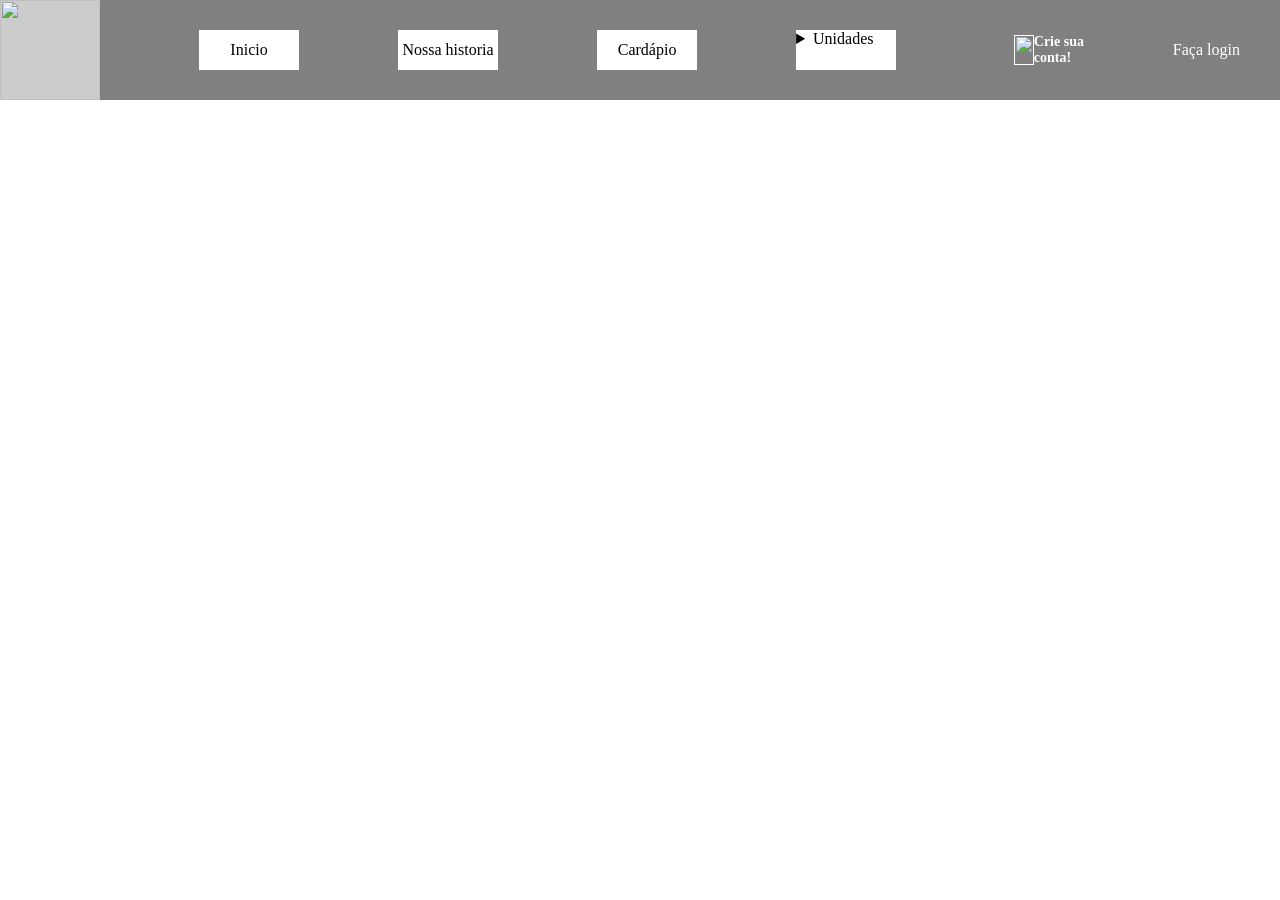
==== Landing Page/index.html @ 3d6b9d28 "ajustes" ====
<!DOCTYPE html>
<html lang="en">
<head>
    <meta charset="UTF-8">
    <meta name="viewport" content="width=device-width, initial-scale=1.0">
    <title>Document</title>
    <link rel="stylesheet" href="headerp.css">
    <link rel="stylesheet" href="interações.css">
</head>
<body>
<section class="Headerprincipal">

        <div class="Logo"><img src="substituto.svg" alt=""></div>



        <div class="Headermeio">

<div class="inicio">Inicio</div>

<div class="historia">Nossa historia</div>

<div class="cardapio">Cardápio</div>

<details class="detalhes">
    <summary class="nada">Unidades</summary>
    <div class="dento">
        <div class="dentodento">São Paulo - Grajau</div>
        <div class="dentomeio">Rio de Janeiro - Cabo Frio</div>
        <div class="dentomeio">Alagoas - Maceió</div>
        <div class="dentobaixo">Minas Gerais - Belo Horizonte</div>
    </div>
</details>
        </div>


        <div class="Headerfim">
            <a href=""><div class="pedido"><img src="./imagens/fotologin.png" alt="" class="fotologin"><p>Crie sua conta!</p></div></a>
            <a href=""><div class="Login"><img src="./imagens/space.png" alt="" class="nave">Faça login</div></a>
        </div>

</section>
    
</body>
</html>
---- Landing Page/headerp.css ----
*{
    margin: 0;
    padding: 0;
}

.Headerprincipal{
    width: 100%;
    height: 100px;
    background-color: rgb(129, 129, 129, 0.4) ;
    display: flex;
    justify-content: space-between;
    position: sticky;
}

.Logo{
    width: 100px;
    height: 100px;
}
.Logo img{
    width: 100px;
    height: 100px;
}
.Headermeio{
    width: 1100px;
    height: 100px;
    background-color: gray;
    display: flex;
    align-items: center;
    justify-content: space-evenly;

}
.Headerfim{
    width: 350px;
    height: 100px;
    display: flex;
    align-items: center;
    justify-content: space-evenly;
    background-color: gray;
}
.pedido{
    background-image: url(https://i.pinimg.com/originals/8e/ff/81/8eff81d46686e3c82c64565eb09393b9.gif);
    border-radius: 4px;
    height: 20px;
    align-items: center;
    padding: 9px;
    color: white;
    width: 110px;
    display: flex;
    justify-content: center;
}

.fotologin{
    height: 30px;
    width: 20px;
}
.pedido p{
    font-size: 14px;
    font-weight: 600;
}
a{
    text-decoration: none;
}

.inicio{
    background-color: white;
    display: flex;
    height: 40px;
    width: 100px;
    justify-content: center;
    align-items: center;
    flex-wrap: wrap;
}
.historia{
    background-color: white;
    display: flex;
    height: 40px;
    width: 100px;
    justify-content: center;
    align-items: center;
    flex-wrap: wrap;
}
.cardapio{
    background-color: white;
    display: flex;
    height: 40px;
    width: 100px;
    justify-content: center;
    align-items: center;
    flex-wrap: wrap;
}
.Unidades{
    background-color: white;
    display: flex;
    height: 40px;
    width: 100px;
    justify-content: center;
    align-items: center;
    flex-wrap: wrap;
}
.nave{
    height: 35px;
}


.Login{
    background-image: url(https://i.pinimg.com/originals/8e/ff/81/8eff81d46686e3c82c64565eb09393b9.gif);
    border-radius: 4px;
    height: 20px;
    align-items: center;
    padding: 9px;
    color: white;
    width: 110px;
    display: flex;
    justify-content: center;

}
.nada{
    cursor: default;
    text-decoration: double;
}


























/* Details */
.detalhes{
    background-color: white;
    height: 40px;
    width: 100px;
    display: flex;
    flex-direction: column;
    align-items: center;
    justify-content: center;
}

.detalhes[open]{
    width: 100px;
}

.dento{
    border-style: solid;
    border-width: 2px;
    border-color: black;
    width: 280px;
    height: 200px;
    background-color: rgb(48, 48, 48);
    position: absolute;
    border-radius: 15px;
    gap: 2px;
    display: flex;
    flex-direction: column;
    justify-content: space-between;
    background-image: url(https://i.pinimg.com/originals/8e/ff/81/8eff81d46686e3c82c64565eb09393b9.gif);
}
.nada{
   
}

.dentodento{
    background-color: white;
    border-top-right-radius: 15px;
    border-top-left-radius: 15px;
    width: 280px;
    height: 48px;
    display: flex;
    align-items: center;
    cursor: pointer;
    
}
.dentobaixo{
    background-color: white;
    border-bottom-right-radius: 15px;
    border-bottom-left-radius: 15px;
    width: 280px;
    height: 48px;
    display: flex;
    align-items: center;
    cursor: pointer;
}
.dentomeio{
    background-color: white;
    width: 280px;
    height: 48px;
    display: flex;
    align-items: center;
    cursor: pointer;
}
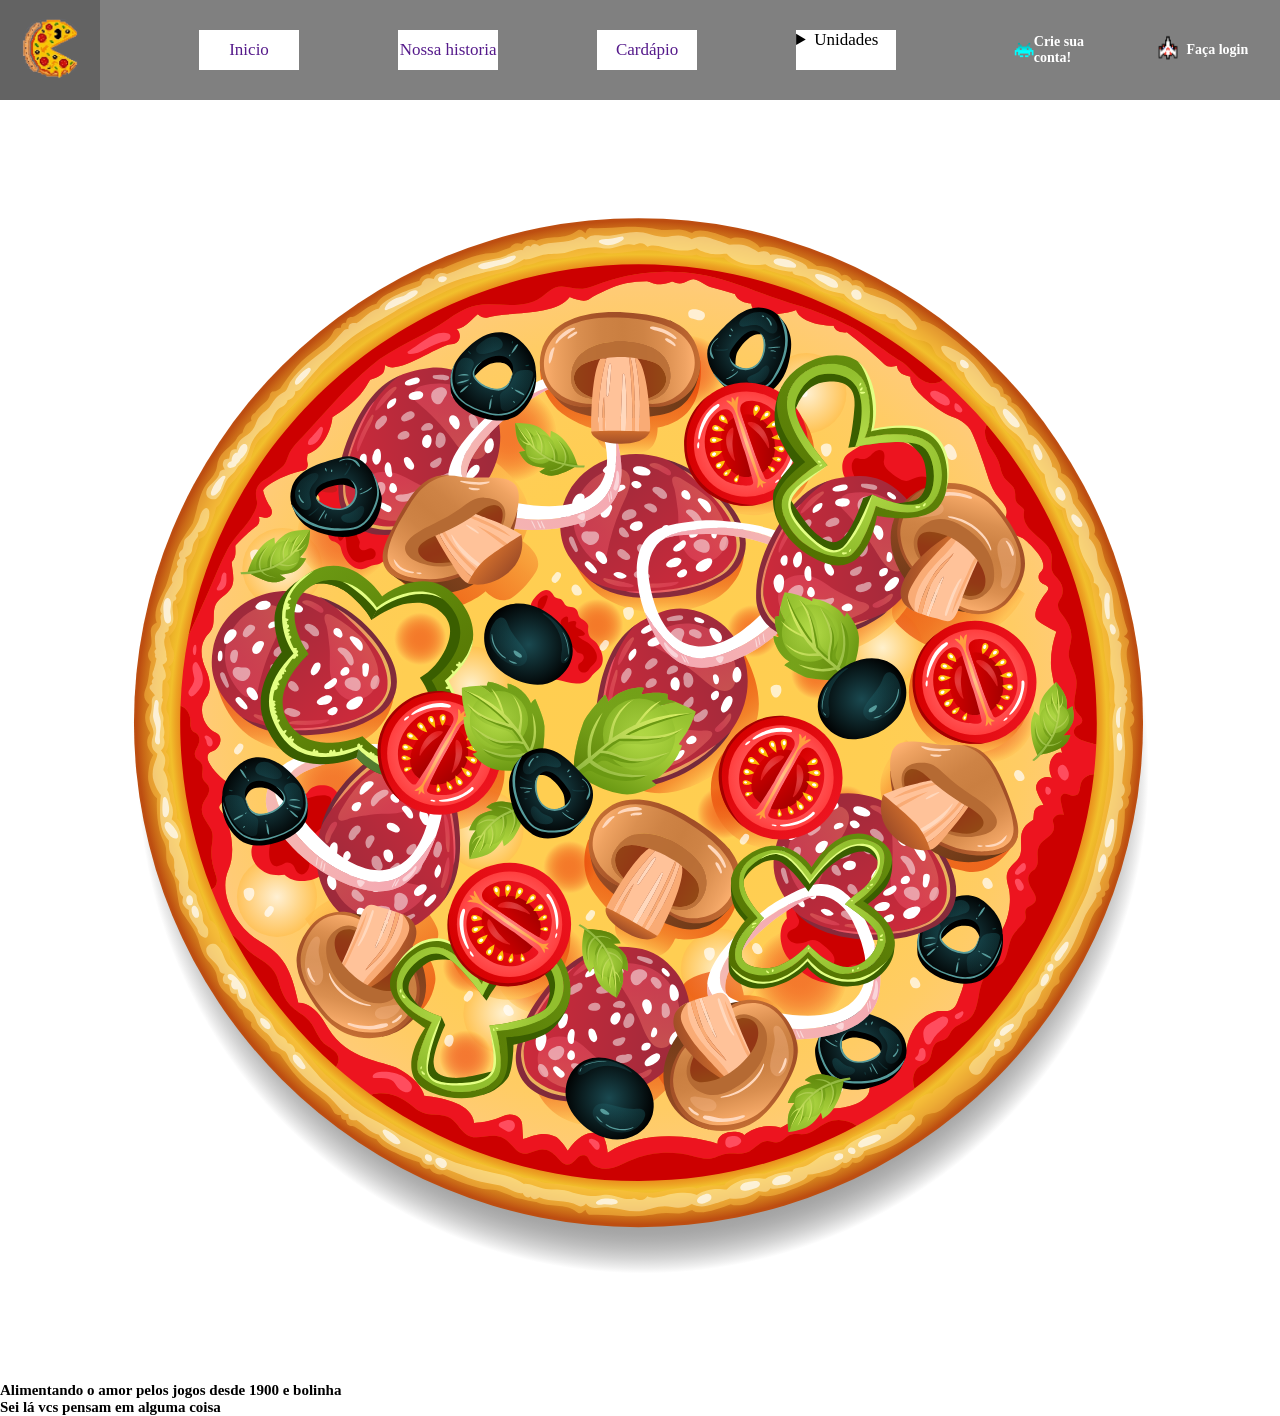
==== commit 7c001265: "Merge branch 'main' of https://github.com/Pedro-Card65/Pizzaria-melhorada" ====
--- a/Landing Page/index.html
+++ b/Landing Page/index.html
@@ -6,21 +6,22 @@
     <title>Document</title>
     <link rel="stylesheet" href="headerp.css">
     <link rel="stylesheet" href="interações.css">
+    <link rel="stylesheet" href="logona.css">
 </head>
 <body>
 <section class="Headerprincipal">
 
-        <div class="Logo"><img src="substituto.svg" alt=""></div>
+        <div class="Logo"><img src="./imagens/logo.png" alt=""></div>
 
 
 
         <div class="Headermeio">
 
-<div class="inicio">Inicio</div>
+<a href=""><div class="inicio">Inicio</div></a>
 
-<div class="historia">Nossa historia</div>
+<a href=""><div class="historia">Nossa historia</div></a>
 
-<div class="cardapio">Cardápio</div>
+<a href=""><div class="cardapio">Cardápio</div></a>
 
 <details class="detalhes">
     <summary class="nada">Unidades</summary>
@@ -33,13 +34,25 @@
 </details>
         </div>
 
-
         <div class="Headerfim">
             <a href=""><div class="pedido"><img src="./imagens/fotologin.png" alt="" class="fotologin"><p>Crie sua conta!</p></div></a>
             <a href=""><div class="Login"><img src="./imagens/space.png" alt="" class="nave">Faça login</div></a>
         </div>
+</section>
+    
+
+
+<section class="fundoprincipal">
+    <div class="atras"><img src="./imagens/Fundo.svg" alt="" class="imagemprincipal"></div>
+    <h1 class="logotexto">Alimentando o amor pelos jogos desde 1900 e bolinha</h1>
+    <h1 class="logotexto2">Sei lá vcs pensam em alguma coisa </h1>
+
 
 </section>
-    
+
+
+
+
+
 </body>
 </html>
--- a/Landing Page/headerp.css
+++ b/Landing Page/headerp.css
@@ -1,3 +1,7 @@
+html{
+    font-size: 10px
+}
+
 *{
     margin: 0;
     padding: 0;
@@ -5,24 +9,24 @@
 
 .Headerprincipal{
     width: 100%;
-    height: 100px;
-    background-color: rgb(129, 129, 129, 0.4) ;
+    height: 10rem;
+    background-color: rgba(114, 114, 114, 0.4) ;
     display: flex;
     justify-content: space-between;
     position: sticky;
 }
 
 .Logo{
-    width: 100px;
-    height: 100px;
+    width: 10rem;
+    height: 10rem;
 }
 .Logo img{
-    width: 100px;
-    height: 100px;
+    width: 10rem;
+    height: 10rem;
 }
 .Headermeio{
-    width: 1100px;
-    height: 100px;
+    width: 110rem;
+    height: 10rem;
     background-color: gray;
     display: flex;
     align-items: center;
@@ -30,88 +34,93 @@
 
 }
 .Headerfim{
-    width: 350px;
-    height: 100px;
+    width: 35rem;
+    height: 10rem;
     display: flex;
     align-items: center;
     justify-content: space-evenly;
     background-color: gray;
 }
+
+.fotologin{
+    height: 3rem;
+    width: 2rem;
+}
+.pedido p{
+    font-size: 1.4rem;
+    font-weight: 600;
+}
+a{
+    text-decoration: none;
+}
+
+.inicio{
+    background-color: white;
+    display: flex;
+    height: 4rem;
+    width: 10rem;
+    justify-content: center;
+    align-items: center;
+    flex-wrap: wrap;
+    font-size: 1.7em;
+}
+.historia{
+    font-size: 1.7em;
+    background-color: white;
+    display: flex;
+    height: 4rem;
+    width: 10rem;
+    justify-content: center;
+    align-items: center;
+    flex-wrap: wrap;
+}
+.cardapio{
+    font-size: 1.7em;
+    background-color: white;
+    display: flex;
+    height: 4rem;
+    width: 10rem;
+    justify-content: center;
+    align-items: center;
+    flex-wrap: wrap;
+}
+.Unidades{
+    background-color: white;
+    display: flex;
+    height: 4rem;
+    width: 10rem;
+    justify-content: center;
+    align-items: center;
+    flex-wrap: wrap;
+}
+.nave{
+    height: 3.5rem;
+}
+
+.Login{
+    background-image: url(https://i.pinimg.com/originals/8e/ff/81/8eff81d46686e3c82c64565eb09393b9.gif);
+    border-radius: 0.4rem;
+    height: 2rem;
+    align-items: center;
+    padding: 0.9rem;
+    color: white;
+    width: 11rem;
+    display: flex;
+    font-size: 1.4em;
+    font-weight: 600;
+    
+}
 .pedido{
     background-image: url(https://i.pinimg.com/originals/8e/ff/81/8eff81d46686e3c82c64565eb09393b9.gif);
-    border-radius: 4px;
-    height: 20px;
-    align-items: center;
-    padding: 9px;
+    border-radius: 0.4rem;
+    height: 2rem;
+    align-items: center;
+    padding: 0.9rem;
     color: white;
-    width: 110px;
-    display: flex;
-    justify-content: center;
-}
-
-.fotologin{
-    height: 30px;
-    width: 20px;
-}
-.pedido p{
-    font-size: 14px;
-    font-weight: 600;
-}
-a{
-    text-decoration: none;
-}
-
-.inicio{
-    background-color: white;
-    display: flex;
-    height: 40px;
-    width: 100px;
-    justify-content: center;
-    align-items: center;
-    flex-wrap: wrap;
-}
-.historia{
-    background-color: white;
-    display: flex;
-    height: 40px;
-    width: 100px;
-    justify-content: center;
-    align-items: center;
-    flex-wrap: wrap;
-}
-.cardapio{
-    background-color: white;
-    display: flex;
-    height: 40px;
-    width: 100px;
-    justify-content: center;
-    align-items: center;
-    flex-wrap: wrap;
-}
-.Unidades{
-    background-color: white;
-    display: flex;
-    height: 40px;
-    width: 100px;
-    justify-content: center;
-    align-items: center;
-    flex-wrap: wrap;
-}
-.nave{
-    height: 35px;
-}
-
-
-.Login{
-    background-image: url(https://i.pinimg.com/originals/8e/ff/81/8eff81d46686e3c82c64565eb09393b9.gif);
-    border-radius: 4px;
-    height: 20px;
-    align-items: center;
-    padding: 9px;
-    color: white;
-    width: 110px;
-    display: flex;
-    justify-content: center;
+    width: 11rem;
+    display: flex;
+    justify-content: center;
+}
 
 }
 .nada{
@@ -147,62 +156,64 @@
 /* Details */
 .detalhes{
     background-color: white;
-    height: 40px;
-    width: 100px;
+    height: 4rem;
+    width: 10rem;
     display: flex;
     flex-direction: column;
     align-items: center;
     justify-content: center;
+    z-index: 10;
+    position: relative;
 }
 
 .detalhes[open]{
-    width: 100px;
+    width: 10rem;
 }
 
 .dento{
     border-style: solid;
     border-width: 2px;
     border-color: black;
-    width: 280px;
-    height: 200px;
+    width: 28rem;
+    height: 20rem;
     background-color: rgb(48, 48, 48);
     position: absolute;
-    border-radius: 15px;
-    gap: 2px;
+    border-radius: 1.5rem;
+    gap: 0.2rem;
     display: flex;
     flex-direction: column;
     justify-content: space-between;
-    background-image: url(https://i.pinimg.com/originals/8e/ff/81/8eff81d46686e3c82c64565eb09393b9.gif);
+    z-index: 10;
 }
 .nada{
-   
+   font-size: 1.7rem;
 }
 
 .dentodento{
     background-color: white;
     border-top-right-radius: 15px;
     border-top-left-radius: 15px;
-    width: 280px;
-    height: 48px;
+    width: 28rem;
+    height: 4.8rem;
+    display: flex;
+    align-items: center;
+    font-size: 10px;
+    
+}
+.dentobaixo{
+    background-color: white;
+    border-bottom-right-radius: 1.5rem;
+    border-bottom-left-radius: 1.5rem;
+    width: 28rem;
+    height: 4.8rem;
     display: flex;
     align-items: center;
     cursor: pointer;
-    
-}
-.dentobaixo{
-    background-color: white;
-    border-bottom-right-radius: 15px;
-    border-bottom-left-radius: 15px;
-    width: 280px;
-    height: 48px;
-    display: flex;
-    align-items: center;
-    cursor: pointer;
 }
 .dentomeio{
     background-color: white;
-    width: 280px;
-    height: 48px;
+    width: 28rem;
+    height: 4.8rem;
     display: flex;
     align-items: center;
     cursor: pointer;
--- a/Landing Page/interações.css
+++ b/Landing Page/interações.css
@@ -0,0 +1,47 @@
+@keyframes pedidoo {
+    from {color: white;  width: 11rem; height: 2rem;}
+    to {color: rgb(255, 255, 173); width: 11.4rem; height: 2.3rem;}
+}
+@keyframes giro{
+    from{ transform: rotate(0deg)}
+    to{ transform: rotate(90deg)}
+}
+.pedido:hover{
+        animation-name: pedidoo;
+        animation-iteration-count: 1;
+        animation-fill-mode: forwards;
+        animation-duration: 0.4s;
+    }
+
+.Login:hover{
+        animation-name: pedidoo;
+        animation-iteration-count: 1;
+        animation-fill-mode: forwards;
+        animation-duration: 0.4s;
+}
+.imagemprincipal:hover{
+    color: rgb(240, 248, 255);
+}
+
+
+
+.dentodento:hover{
+ background-color: rgb(233, 233, 233);
+}
+.dentomeio:hover{
+ background-color: rgb(233, 233, 233);
+}
+.dentobaixo:hover{
+ background-color: rgb(233, 233, 233);
+}
+
+.pedido:hover img{
+    animation-name: giro;
+    animation-duration: 1s;
+    animation-fill-mode: forwards;
+}
+.Login:hover img{
+    animation-name: giro;
+    animation-duration: 1s;
+    animation-fill-mode: forwards;
+}
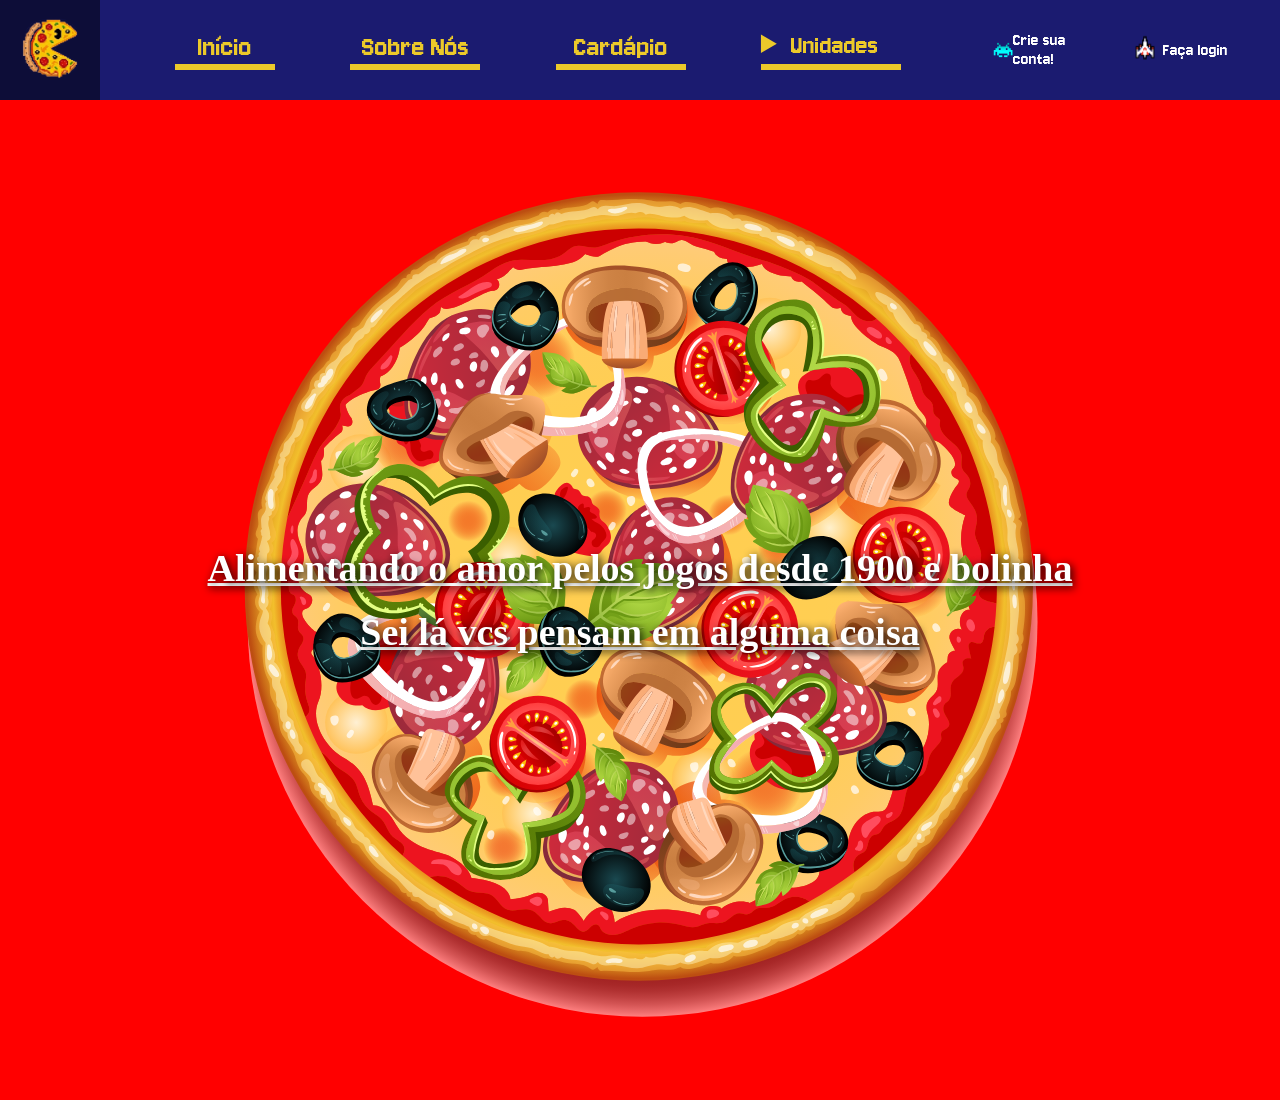
==== commit 29a2aa12: "atualizado sala feito em 26/05/2026" ====
--- a/Landing Page/index.html
+++ b/Landing Page/index.html
@@ -3,10 +3,16 @@
 <head>
     <meta charset="UTF-8">
     <meta name="viewport" content="width=device-width, initial-scale=1.0">
-    <title>Document</title>
+    <title>Pizza-Pixel</title>
+    <link rel="icon" href="">
     <link rel="stylesheet" href="headerp.css">
     <link rel="stylesheet" href="interações.css">
     <link rel="stylesheet" href="logona.css">
+
+    <link rel="preconnect" href="https://fonts.googleapis.com">
+    <link rel="preconnect" href="https://fonts.gstatic.com" crossorigin>
+    <link href="https://fonts.googleapis.com/css2?family=Jersey+10&display=swap" rel="stylesheet">
+
 </head>
 <body>
 <section class="Headerprincipal">
@@ -17,26 +23,26 @@
 
         <div class="Headermeio">
 
-<a href=""><div class="inicio">Inicio</div></a>
+<a href=""><div class="inicio">Início</div></a>
 
-<a href=""><div class="historia">Nossa historia</div></a>
+<a href=""><div class="historia">Sobre Nós</div></a>
 
 <a href=""><div class="cardapio">Cardápio</div></a>
 
 <details class="detalhes">
     <summary class="nada">Unidades</summary>
     <div class="dento">
-        <div class="dentodento">São Paulo - Grajau</div>
-        <div class="dentomeio">Rio de Janeiro - Cabo Frio</div>
-        <div class="dentomeio">Alagoas - Maceió</div>
-        <div class="dentobaixo">Minas Gerais - Belo Horizonte</div>
+        <div class="dentodento"><p class="p">São Paulo - Grajau</p></div>
+        <div class="dentomeio"><p class="p">Rio de Janeiro - Cabo Frio</p></div>
+        <div class="dentomeio"><p class="p">Alagoas - Maceió</p></div>
+        <div class="dentobaixo"><p class="p">Minas Gerais - Belo Horizonte</p></div>
     </div>
 </details>
         </div>
 
         <div class="Headerfim">
             <a href=""><div class="pedido"><img src="./imagens/fotologin.png" alt="" class="fotologin"><p>Crie sua conta!</p></div></a>
-            <a href=""><div class="Login"><img src="./imagens/space.png" alt="" class="nave">Faça login</div></a>
+            <a href=""><div class="Login"><img src="./imagens/space.png" alt="" class="nave"><p>Faça login</p></div></a>
         </div>
 </section>
     
--- a/Landing Page/headerp.css
+++ b/Landing Page/headerp.css
@@ -10,10 +10,12 @@
 .Headerprincipal{
     width: 100%;
     height: 10rem;
-    background-color: rgba(114, 114, 114, 0.4) ;
+    background-color: rgb(27, 27, 112);
     display: flex;
     justify-content: space-between;
     position: sticky;
+    top: 0;
+    z-index: 100;
 }
 
 .Logo{
@@ -27,7 +29,6 @@
 .Headermeio{
     width: 110rem;
     height: 10rem;
-    background-color: gray;
     display: flex;
     align-items: center;
     justify-content: space-evenly;
@@ -39,7 +40,7 @@
     display: flex;
     align-items: center;
     justify-content: space-evenly;
-    background-color: gray;
+    margin-right: 2.5rem;
 }
 
 .fotologin{
@@ -47,52 +48,83 @@
     width: 2rem;
 }
 .pedido p{
-    font-size: 1.4rem;
+    font-size: 1.8rem;
     font-weight: 600;
+
+    /* fonte */
+    font-family: "Jersey 10", sans-serif;
+    font-weight: 400;
+    font-style: normal;
 }
 a{
     text-decoration: none;
 }
 
 .inicio{
-    background-color: white;
+    box-sizing: border-box;
+    border-bottom: solid 0.2em rgb(236, 201, 42);
+    color: rgb(236, 201, 42);
     display: flex;
     height: 4rem;
     width: 10rem;
     justify-content: center;
     align-items: center;
     flex-wrap: wrap;
-    font-size: 1.7em;
+    font-size: 3em;
+
+    /* fonte */
+    font-family: "Jersey 10", sans-serif;
+    font-weight: 400;
+    font-style: normal;
+
 }
 .historia{
-    font-size: 1.7em;
-    background-color: white;
-    display: flex;
-    height: 4rem;
-    width: 10rem;
+    box-sizing: border-box;
+    border-bottom: solid 0.2em rgb(236, 201, 42);
+    color: rgb(236, 201, 42);
+    font-size: 3em;
+    display: flex;
+    height: 4rem;
+    width: 13rem;
     justify-content: center;
     align-items: center;
     flex-wrap: wrap;
+    
+    /* fonte */
+    font-family: "Jersey 10", sans-serif;
+    font-weight: 400;
+    font-style: normal;
 }
 .cardapio{
-    font-size: 1.7em;
-    background-color: white;
-    display: flex;
-    height: 4rem;
-    width: 10rem;
+    box-sizing: border-box;
+    border-bottom: solid 0.2em rgb(236, 201, 42);
+    color: rgb(236, 201, 42);
+    font-size: 3em;
+    display: flex;
+    height: 4rem;
+    width: 13rem;
     justify-content: center;
     align-items: center;
     flex-wrap: wrap;
-}
-.Unidades{
-    background-color: white;
-    display: flex;
-    height: 4rem;
-    width: 10rem;
-    justify-content: center;
-    align-items: center;
-    flex-wrap: wrap;
-}
+
+    /* fonte */
+    font-family: "Jersey 10", sans-serif;
+    font-weight: 400;
+    font-style: normal;
+}
+
+.nada{
+    cursor: default;
+    text-decoration: double;
+    box-sizing: border-box;
+    color: rgb(236, 201, 42);
+
+    /* fonte */
+    font-family: "Jersey 10", sans-serif;
+    font-weight: 400;
+    font-style: normal;
+}
+
 .nave{
     height: 3.5rem;
 }
@@ -110,6 +142,16 @@
     font-weight: 600;
     
 }
+.Login p{
+    font-size: 1.8rem;
+    font-weight: 600;
+
+    /* fonte */
+    font-family: "Jersey 10", sans-serif;
+    font-weight: 400;
+    font-style: normal;
+}
+
 .pedido{
     background-image: url(https://i.pinimg.com/originals/8e/ff/81/8eff81d46686e3c82c64565eb09393b9.gif);
     border-radius: 0.4rem;
@@ -122,11 +164,7 @@
     justify-content: center;
 }
 
-}
-.nada{
-    cursor: default;
-    text-decoration: double;
-}
+
 
 
 
@@ -155,55 +193,82 @@
 
 /* Details */
 .detalhes{
-    background-color: white;
-    height: 4rem;
-    width: 10rem;
+    height: 4rem;
+    width: 14rem;
     display: flex;
     flex-direction: column;
     align-items: center;
     justify-content: center;
     z-index: 10;
     position: relative;
+    box-sizing: border-box;
+    border-bottom: solid 0.69rem rgb(236, 201, 42);
 }
 
 .detalhes[open]{
-    width: 10rem;
+    width: 14rem;
+}
+
+.detalhes:hover{
+    cursor: pointer;
+}
+
+.detalhes[open]:hover{
+    cursor: pointer;
+}
+
+.nada:hover{
+    cursor: pointer;
+}
+
+.nada[open]:hover{
+    cursor: pointer;
 }
 
 .dento{
     border-style: solid;
     border-width: 2px;
-    border-color: black;
+    border-color: rgb(236, 201, 42);
+    background-color: rgb(236, 201, 42);
     width: 28rem;
     height: 20rem;
-    background-color: rgb(48, 48, 48);
     position: absolute;
-    border-radius: 1.5rem;
+    border-radius: 0.5rem;
     gap: 0.2rem;
     display: flex;
     flex-direction: column;
     justify-content: space-between;
     z-index: 10;
+
 }
 .nada{
-   font-size: 1.7rem;
-}
+   font-size: 2.8rem;
+   user-select: none;
+}
+
+
 
 .dentodento{
-    background-color: white;
-    border-top-right-radius: 15px;
-    border-top-left-radius: 15px;
+    background-color: rgb(26, 26, 143);
+    color: rgb(236, 201, 42);
+    border-top-right-radius: 0.5rem;
+    border-top-left-radius: 0.5rem;
     width: 28rem;
     height: 4.8rem;
     display: flex;
     align-items: center;
     font-size: 10px;
-    
+}
+
+.p{
+    margin-left: 0.7rem;
+    font-size: 2rem;
 }
 .dentobaixo{
-    background-color: white;
-    border-bottom-right-radius: 1.5rem;
-    border-bottom-left-radius: 1.5rem;
+    background-color: rgb(26, 26, 143);
+    color: rgb(236, 201, 42);
+    border-bottom-right-radius: 0.4rem;
+    border-bottom-left-radius: 0.4rem;
     width: 28rem;
     height: 4.8rem;
     display: flex;
@@ -211,7 +276,8 @@
     cursor: pointer;
 }
 .dentomeio{
-    background-color: white;
+    background-color: rgb(26, 26, 143);
+    color: rgb(236, 201, 42);
     width: 28rem;
     height: 4.8rem;
     display: flex;
--- a/Landing Page/interações.css
+++ b/Landing Page/interações.css
@@ -1,6 +1,6 @@
 @keyframes pedidoo {
-    from {color: white;  width: 11rem; height: 2rem;}
-    to {color: rgb(255, 255, 173); width: 11.4rem; height: 2.3rem;}
+    from {color: white;  width: 12rem; height: 2rem;}
+    to {color: rgb(255, 255, 173); width: 12.4rem; height: 2.3rem;}
 }
 @keyframes giro{
     from{ transform: rotate(0deg)}
@@ -26,13 +26,16 @@
 
 
 .dentodento:hover{
- background-color: rgb(233, 233, 233);
+ background-color: rgb(15, 15, 179);
+    color: rgb(236, 201, 42);
 }
 .dentomeio:hover{
- background-color: rgb(233, 233, 233);
+ background-color: rgb(15, 15, 179);
+    color: rgb(236, 201, 42);
 }
 .dentobaixo:hover{
- background-color: rgb(233, 233, 233);
+ background-color: rgb(15, 15, 179);
+    color: rgb(236, 201, 42);
 }
 
 .pedido:hover img{
--- a/Landing Page/logona.css
+++ b/Landing Page/logona.css
@@ -0,0 +1,43 @@
+.fundoprincipal{
+width: 100%;
+height: 100rem;
+background-color: red;
+display: flex;
+z-index: 1;
+justify-content: center;
+align-items: center;
+flex-direction: column;
+gap: 2rem;
+}
+
+.imagemprincipal{
+width: 100%;
+height: 100rem;
+z-index: 1;
+-webkit-user-drag: none;
+}
+
+.logotexto{
+    color: rgb(255, 255, 255);
+    font-size: 3.8rem;
+    z-index: 2;
+    text-decoration: underline;
+    user-select: none;
+   text-shadow: 2px 2px 8px rgb(0, 0, 0);
+}
+.logotexto2{
+    color: rgb(255, 255, 255);
+    font-size: 3.8rem;
+    z-index: 2;
+    text-shadow: 2px 2px 8px rgb(0, 0, 0); 
+    text-decoration: underline;
+    user-select: none;
+  
+}
+.atras{
+    width: 100%;
+    z-index: 1;
+    height: 100rem;
+    position: absolute;
+    background-image: url(https://64.media.tumblr.com/9056eaadcd5ebc44d1ee74c678bf50dc/147bfebdf112f180-d5/s1280x1920/a24e55ef05a532c3ef13f328db00f8b7d4d21edc.gifv);
+}
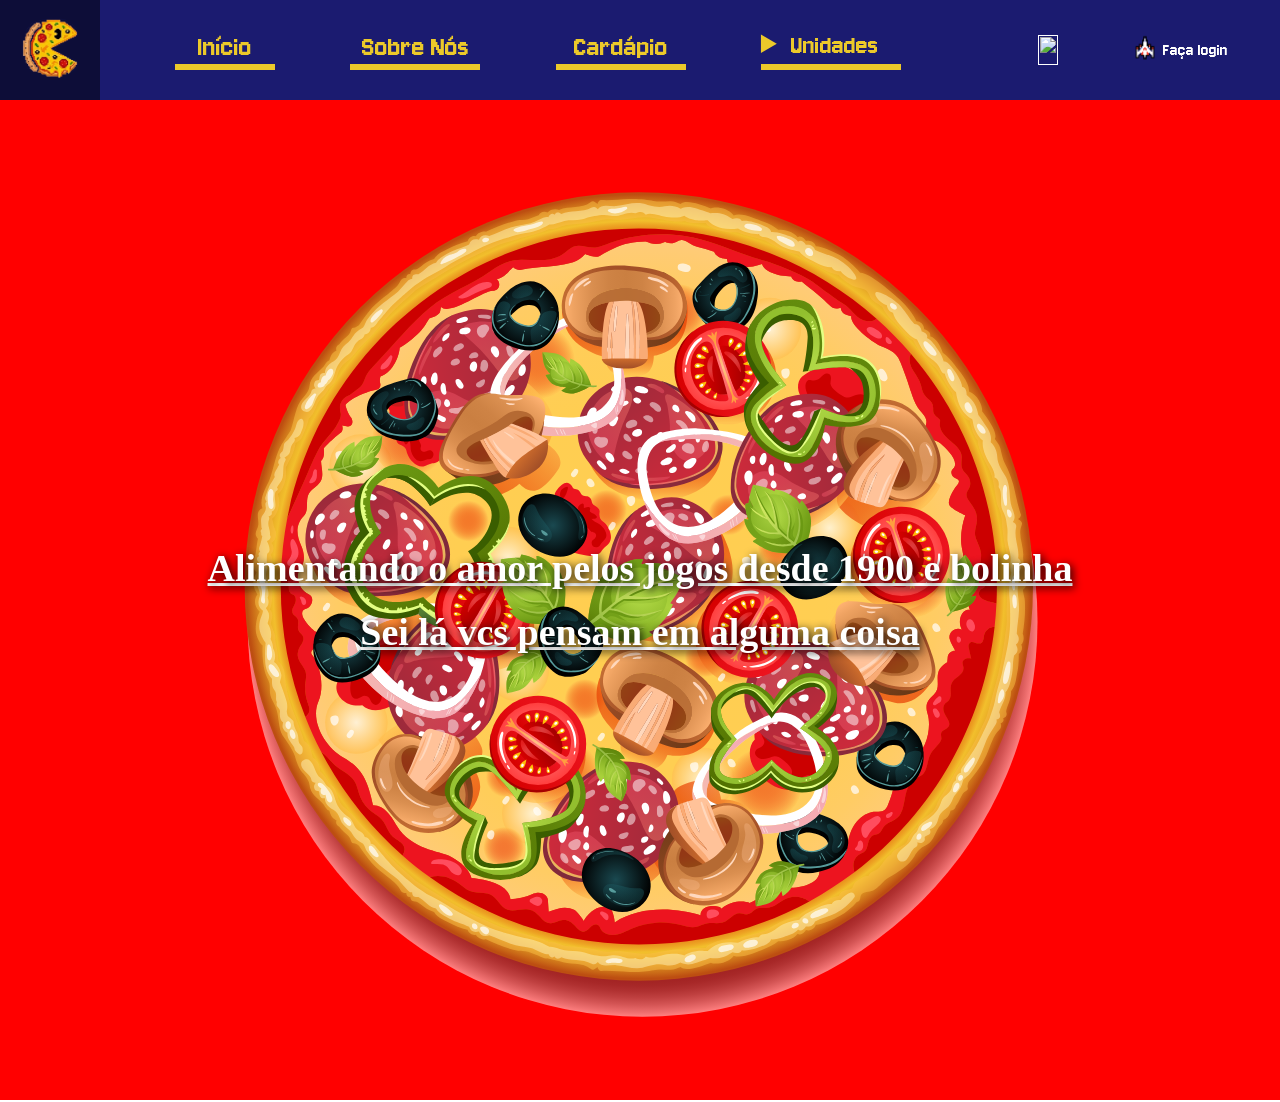
==== commit 54c2135e: "." ====
--- a/Landing Page/index.html
+++ b/Landing Page/index.html
@@ -4,7 +4,7 @@
     <meta charset="UTF-8">
     <meta name="viewport" content="width=device-width, initial-scale=1.0">
     <title>Pizza-Pixel</title>
-    <link rel="icon" href="">
+    <link rel="icon" href="cardapio/imagens/icon.png">
     <link rel="stylesheet" href="headerp.css">
     <link rel="stylesheet" href="interações.css">
     <link rel="stylesheet" href="logona.css">
@@ -23,11 +23,11 @@
 
         <div class="Headermeio">
 
-<a href=""><div class="inicio">Início</div></a>
+<a href="index.html"><div class="inicio">Início</div></a>
 
 <a href=""><div class="historia">Sobre Nós</div></a>
 
-<a href=""><div class="cardapio">Cardápio</div></a>
+<a href="cardapio/menu.html"><div class="cardapio">Cardápio</div></a>
 
 <details class="detalhes">
     <summary class="nada">Unidades</summary>
@@ -41,7 +41,8 @@
         </div>
 
         <div class="Headerfim">
-            <a href=""><div class="pedido"><img src="./imagens/fotologin.png" alt="" class="fotologin"><p>Crie sua conta!</p></div></a>
+            <a href=""><div class="pedido"><img src="" alt="" class="fotologin"></div></a>
+            
             <a href=""><div class="Login"><img src="./imagens/space.png" alt="" class="nave"><p>Faça login</p></div></a>
         </div>
 </section>
--- a/Landing Page/headerp.css
+++ b/Landing Page/headerp.css
@@ -47,15 +47,6 @@
     height: 3rem;
     width: 2rem;
 }
-.pedido p{
-    font-size: 1.8rem;
-    font-weight: 600;
-
-    /* fonte */
-    font-family: "Jersey 10", sans-serif;
-    font-weight: 400;
-    font-style: normal;
-}
 a{
     text-decoration: none;
 }
@@ -130,7 +121,6 @@
 }
 
 .Login{
-    background-image: url(https://i.pinimg.com/originals/8e/ff/81/8eff81d46686e3c82c64565eb09393b9.gif);
     border-radius: 0.4rem;
     height: 2rem;
     align-items: center;
@@ -153,7 +143,6 @@
 }
 
 .pedido{
-    background-image: url(https://i.pinimg.com/originals/8e/ff/81/8eff81d46686e3c82c64565eb09393b9.gif);
     border-radius: 0.4rem;
     height: 2rem;
     align-items: center;
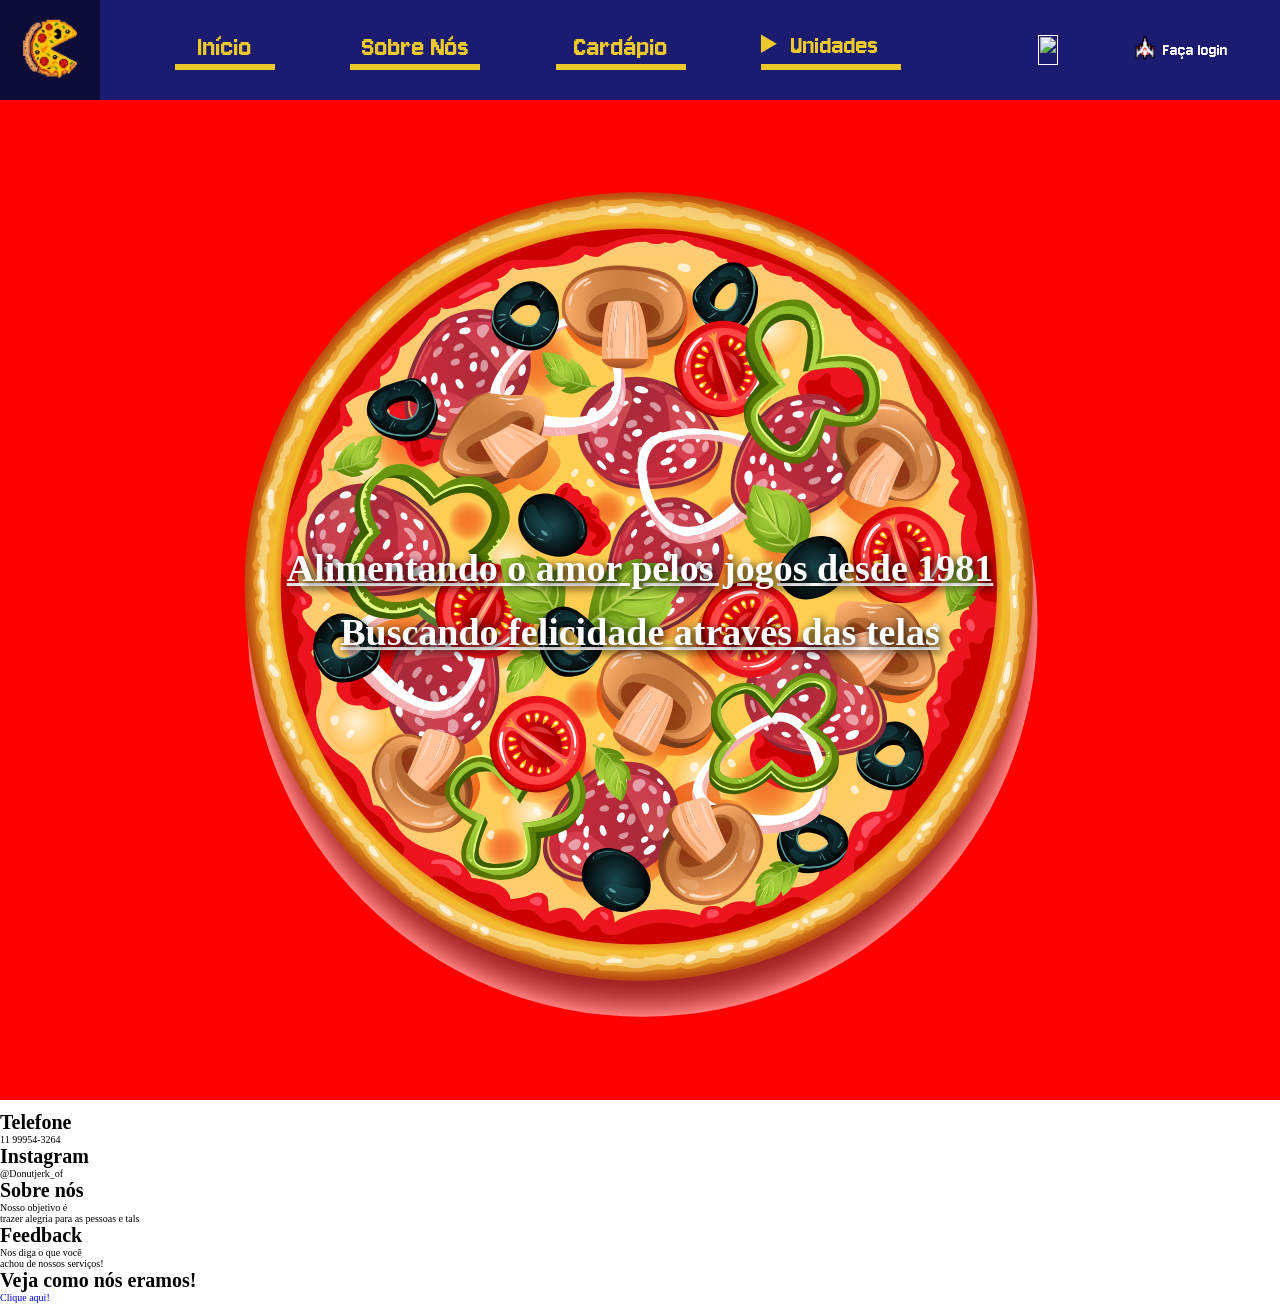
==== commit 2e4a15ff: "Merge branch 'main' of https://github.com/Pedro-Card65/Pizza-Pixel" ====
--- a/Landing Page/index.html
+++ b/Landing Page/index.html
@@ -4,11 +4,12 @@
     <meta charset="UTF-8">
     <meta name="viewport" content="width=device-width, initial-scale=1.0">
     <title>Pizza-Pixel</title>
-    <link rel="icon" href="cardapio/imagens/icon.png">
+    <link rel="icon" href="cardapio/imagens/logo.png">
     <link rel="stylesheet" href="headerp.css">
     <link rel="stylesheet" href="interações.css">
     <link rel="stylesheet" href="logona.css">
-
+    <link rel="stylesheet" href="valores.css">
+    <link rel="stylesheet" href="footer.css">
     <link rel="preconnect" href="https://fonts.googleapis.com">
     <link rel="preconnect" href="https://fonts.gstatic.com" crossorigin>
     <link href="https://fonts.googleapis.com/css2?family=Jersey+10&display=swap" rel="stylesheet">
@@ -41,7 +42,7 @@
         </div>
 
         <div class="Headerfim">
-            <a href=""><div class="pedido"><img src="" alt="" class="fotologin"></div></a>
+            <a href=""><div class="pedido"><img src="imagens/cart.png" alt="" class="fotologin"></div></a>
             
             <a href=""><div class="Login"><img src="./imagens/space.png" alt="" class="nave"><p>Faça login</p></div></a>
         </div>
@@ -51,14 +52,34 @@
 
 <section class="fundoprincipal">
     <div class="atras"><img src="./imagens/Fundo.svg" alt="" class="imagemprincipal"></div>
-    <h1 class="logotexto">Alimentando o amor pelos jogos desde 1900 e bolinha</h1>
-    <h1 class="logotexto2">Sei lá vcs pensam em alguma coisa </h1>
+    <h1 class="logotexto">Alimentando o amor pelos jogos desde 1981</h1>
+    <h1 class="logotexto2">Buscando felicidade através das telas </h1>
+</section>
 
+<section class="Valors">
+    <div class="imagensvalores">
+    <div class="Caixa"></div>
+    <div class="Caixa"></div>
+    <div class="Caixa"></div>
+    </div>
+
+    <div class="descricaovalores">
+    <div class="Caixa2"></div>
+    <div class="Caixa2"></div>
+    <div class="Caixa2"></div>
+    </div>
 
 </section>
 
-
-
+<footer class="descricaogeral">
+  <div class="pacmanhehe"><img src="./imagens/pacman.png" alt=""></div>
+  <div class="telefone"><h1>Telefone</h1>11 99954-3264<p></p></div>
+  <div class="instagram"><h1>Instagram</h1> <p>@Donutjerk_of</p></div>
+  <div class="sobrenos"><h1>Sobre nós</h1> <p>Nosso objetivo é <br> trazer alegria para as pessoas e tals</p></div>
+  <div class="feedback"><h1>Feedback</h1> <p>Nos diga o que você <br> achou de nossos serviços!</p></div>
+  <div class="antigo"><h1>Veja como nós eramos!</h1> <a href="https://donutjerk.com"><p>Clique aqui!</p></a></div>
+  <div class="seta"><img src="./imagens/seta.png" alt=""></div>
+</footer>
 
 
 </body>
